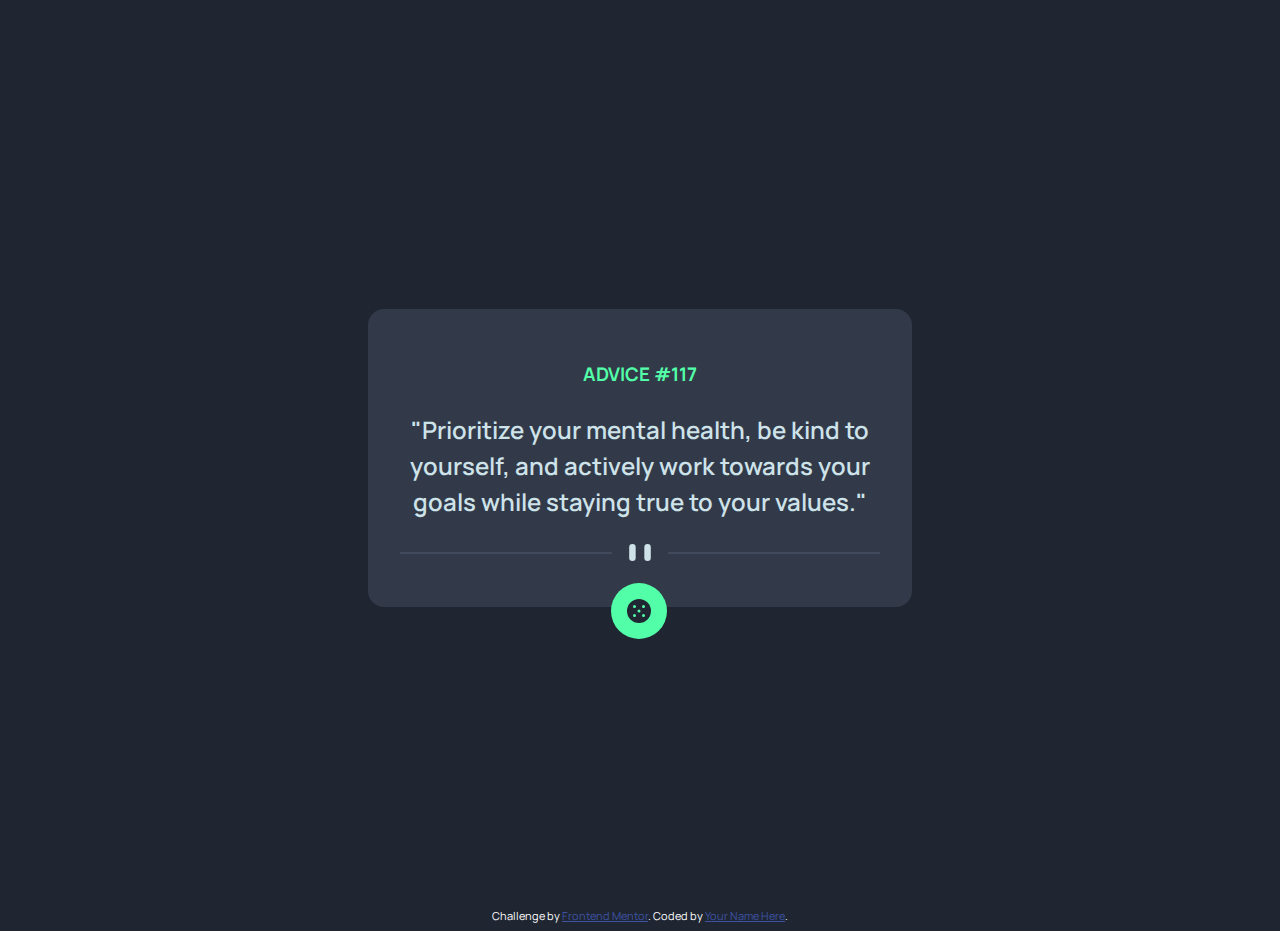
==== advice-generator-app-main/index.html @ 6f310285 "first commit" ====
<!DOCTYPE html>
<html lang="en">
<head>
  <meta charset="UTF-8">
  <meta name="viewport" content="width=device-width, initial-scale=1.0"> <!-- displays site properly based on user's device -->

  <link rel="icon" type="image/png" sizes="32x32" href="./images/favicon-32x32.png">
  <link rel="stylesheet" href="style.css">
  <title>Frontend Mentor | Advice generator app</title>

  <!-- Feel free to remove these styles or customise in your own stylesheet 👍 -->
  <style>
    .attribution { font-size: 11px; text-align: center; }
    .attribution a { color: hsl(228, 45%, 44%); }
  </style>
</head>
  <body>
    <div class="container">
      <div class="card">
        <h3 class="title">ADVICE #117</h3>
        <p class="text">"Prioritize your mental health, be kind to yourself, and actively work towards your goals while staying true to your values."</p>
        <img src="./images/pattern-divider-desktop.svg" alt="divider" class="pattern">
        <img src="./images/icon-dice.svg" alt="dice" class="box">
      </div>
    </div>
    
    
    <div class="attribution">
      Challenge by <a href="https://www.frontendmentor.io?ref=challenge" target="_blank">Frontend Mentor</a>. 
      Coded by <a href="#">Your Name Here</a>.
    </div>
    <script src="script.js"></script>
  </body>
  </html>
---- advice-generator-app-main/style.css ----
@import url('https://fonts.googleapis.com/css2?family=Manrope:wght@200..800&display=swap');

body{ 
    background-color: hsl(218, 23%, 16%);
    color: white;
    font-family: 'Manrope';
}

.container{
    align-items: center;
    min-height: 100vh;
    justify-content: center;
    display: flex;
}

.card{
    background-color: hsl(217, 19%, 24%);
    position: relative;
    border-radius: 1rem;
    text-align: center;
    width: 30rem;
    line-height: 1.5;
    padding: 2rem;
}

.card .text{
    font-size: 1.5rem;
    font-weight: 600;
    color: hsl(193, 38%, 86%);
}

.card .title{
    color: hsl(150, 100%, 66%);
}


.pattern{
    width: 100%;
    margin-bottom: .5rem;
}

.box{
    background: hsl(150, 100%, 66%);
    cursor: pointer;
    border-radius: 50%;
    padding: 1rem;
    bottom: -2rem;
    position: absolute;
    left: 15.2rem;
}
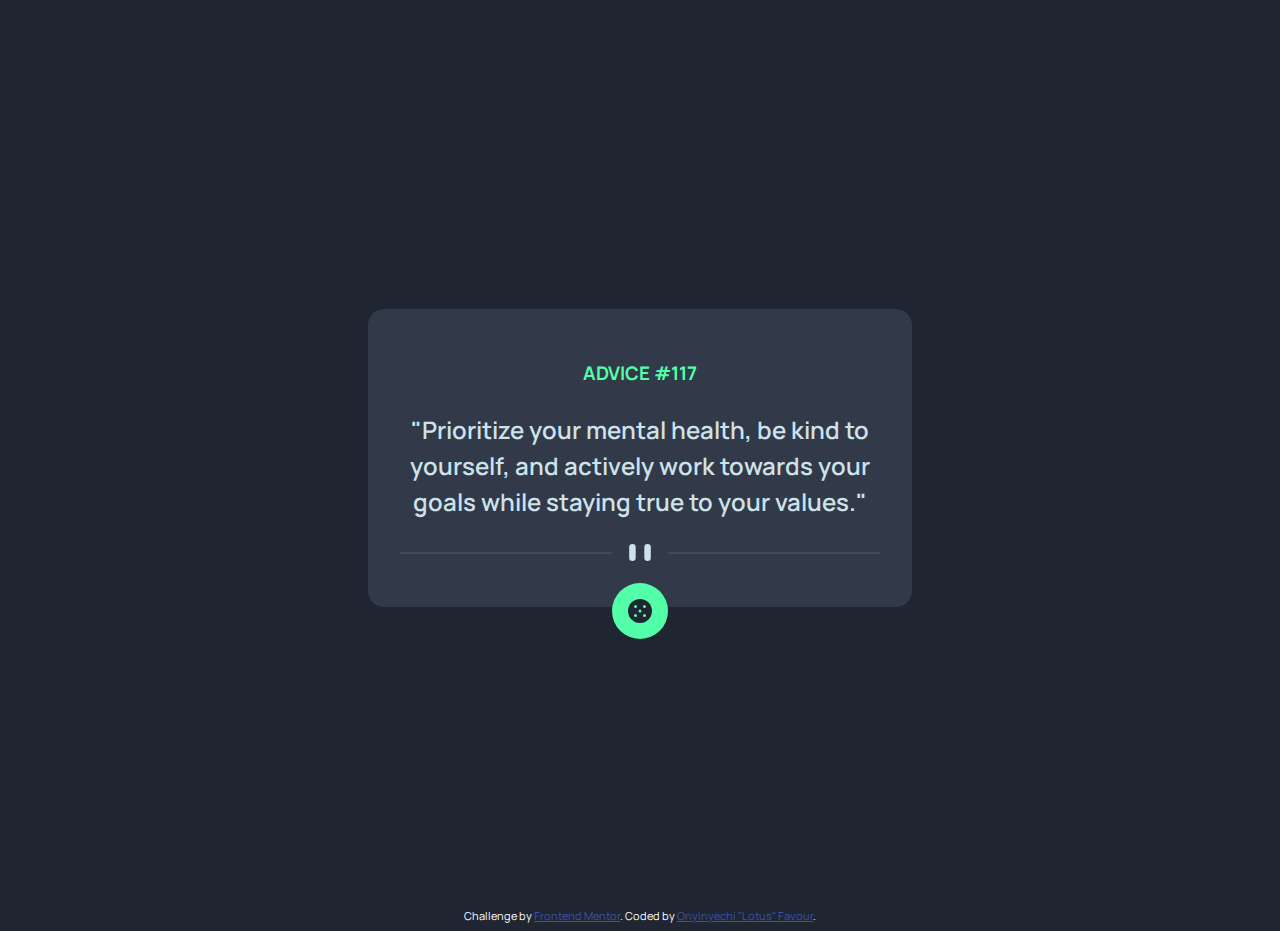
==== commit ce9f1c52: "final commit" ====
--- a/advice-generator-app-main/index.html
+++ b/advice-generator-app-main/index.html
@@ -8,7 +8,6 @@
   <link rel="stylesheet" href="style.css">
   <title>Frontend Mentor | Advice generator app</title>
 
-  <!-- Feel free to remove these styles or customise in your own stylesheet 👍 -->
   <style>
     .attribution { font-size: 11px; text-align: center; }
     .attribution a { color: hsl(228, 45%, 44%); }
@@ -19,15 +18,17 @@
       <div class="card">
         <h3 class="title">ADVICE #117</h3>
         <p class="text">"Prioritize your mental health, be kind to yourself, and actively work towards your goals while staying true to your values."</p>
-        <img src="./images/pattern-divider-desktop.svg" alt="divider" class="pattern">
-        <img src="./images/icon-dice.svg" alt="dice" class="box">
+        <div class="img">
+          <img src="./images/pattern-divider-desktop.svg" alt="divider" class="pattern">
+          <img src="./images/icon-dice.svg" alt="dice" class="box">
+        </div>
       </div>
     </div>
     
     
     <div class="attribution">
       Challenge by <a href="https://www.frontendmentor.io?ref=challenge" target="_blank">Frontend Mentor</a>. 
-      Coded by <a href="#">Your Name Here</a>.
+      Coded by <a href="#">Onyinyechi "Lotus" Favour</a>.
     </div>
     <script src="script.js"></script>
   </body>
--- a/advice-generator-app-main/style.css
+++ b/advice-generator-app-main/style.css
@@ -33,10 +33,15 @@
     color: hsl(150, 100%, 66%);
 }
 
+.img{
+    display: flex;
+    align-items: center;
+    flex-direction: column;
+}
 
 .pattern{
     width: 100%;
-    margin-bottom: .5rem;
+    margin-bottom: .9rem;
 }
 
 .box{
@@ -46,5 +51,12 @@
     padding: 1rem;
     bottom: -2rem;
     position: absolute;
-    left: 15.2rem;
+}
+
+@media (max-width: 358px) {
+    {
+        .text{
+            font-size: 1rem;
+        }
+    }
 }